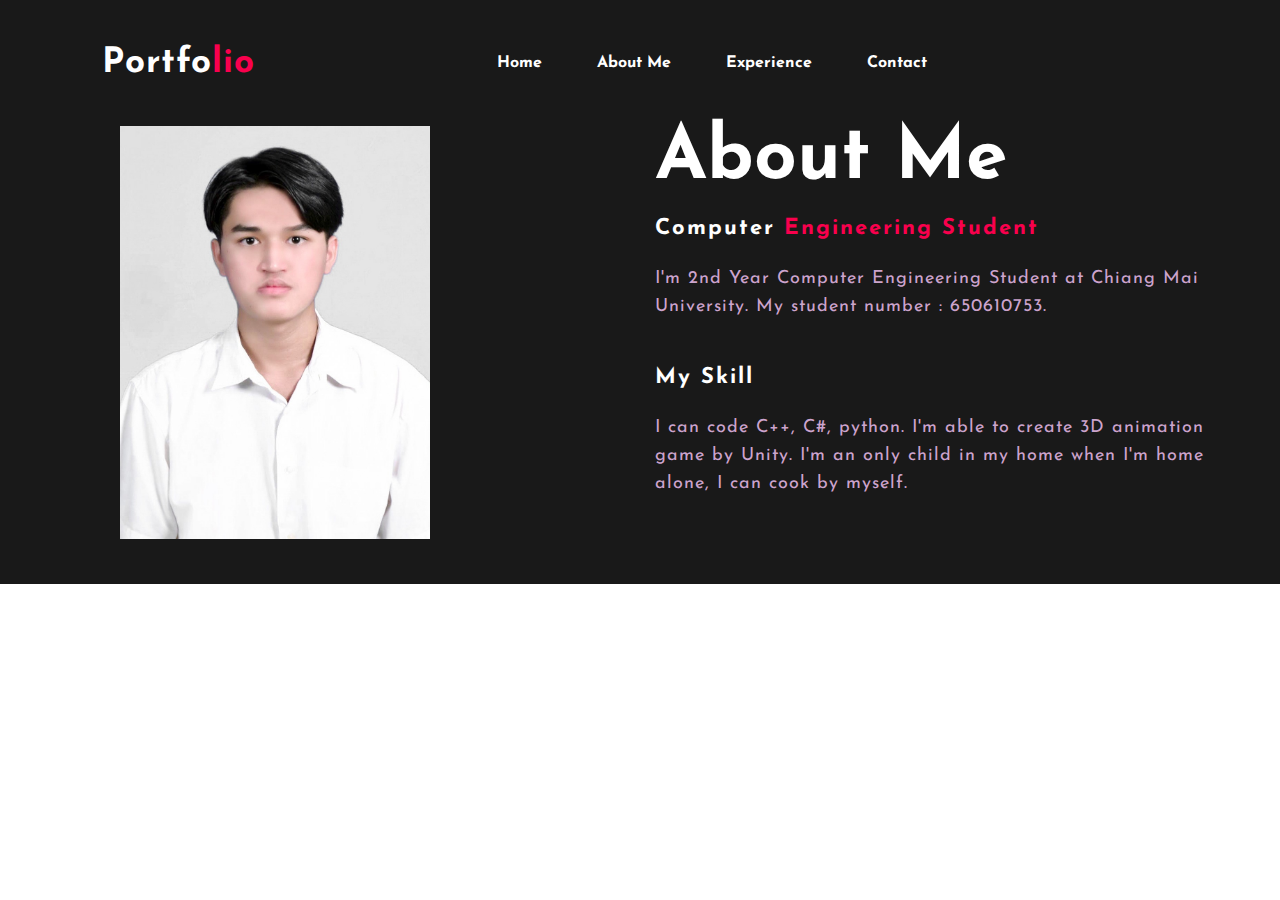
==== aboutme.html @ 45d2e599 "complete lab" ====
<!DOCTYPE html>
<html lang="en">
  <head>
    <meta charset="UTF-8" />
    <meta name="viewport" content="width=device-width, initial-scale=1.0" />
    <link rel="stylesheet" href="style.css" />
    <title>My Portfolio</title>

    <link rel="preconnect" href="https://fonts.gstatic.com" />
    <link
      href="https://fonts.googleapis.com/css2?family=Josefin+Sans:ital,wght@0,100;0
    ,200;0,300;0,400;0,500;0,600;0,700;1,100;1,200;1,300;1,400;1,500;1,600;1,700&displa
    y=swap"
      rel="stylesheet"
    />

    <link
      rel="stylesheet"
      href="https://cdnjs.cloudflare.com/ajax/libs/font-awesome/5.15.3/css/all.min.css"
      integrity="sha512-iBBXm8fW90+nuLcSKlbmrPcLa0OT92xO1BIsZ+ywDWZCvqsWgccV3gFoRBv0z+8dLJgyAHIhR35VZc2oM/gI1w=="
      crossorigin="anonymous"
      referrerpolicy="no-referrer"
    />
  </head>
  <body>
    <div class="headweb">
      <nav>
        <h2 class="logo">Portfo<span>lio</span></h2>
        <ul>
          <li><a href="index.html">Home</a></li>
          <li><a href="aboutme.html">About Me</a></li>
          <li><a href="experience.html">Experience</a></li>
          <li><a href="contract.html">Contact</a></li>
        </ul>
        <p style="color: #191919">_</p>
      </nav>
    </div>
    <div class="about">
      <div class="main">
        <img
          src="/image/profileb.jpg"
          width="350px"
          style="margin-right: auto; display: block"
        />
        <div class="about-text">
          <h2>About Me</h2>
          <h5>Computer <span>Engineering Student</span></h5>
          <p>
            I'm 2nd Year Computer Engineering Student at Chiang Mai University.
            My student number : 650610753.
          </p>
          <h5>My Skill</h5>
          <p>
            I can code C++, C#, python. I'm able to create 3D animation game by
            Unity. I'm an only child in my home when I'm home alone, I can cook
            by myself.
          </p>
        </div>
      </div>
    </div>
  </body>
</html>
---- style.css ----
* {
  padding: 0;
  margin: 0;
  font-family: "Josefin Sans", sans-serif;
  box-sizing: border-box;
}

.nemo {
  height: 100vh;
  width: 100%;
  background-image: url(../image/S__22020100.jpg);
  background-size: cover;
  background-position: center;
}

nav {
  display: flex;
  align-items: center;
  justify-content: space-between;
  padding-top: 45px;
  padding-left: 8%;
  padding-right: 8%;
}

.logo {
  color: white;
  font-size: 35px;
  letter-spacing: 1px;
  cursor: pointer;
}

span {
  color: #f9004d;
}

nav ul li {
  list-style-type: none;
  display: inline-block;
  padding: 10px 25px;
}

nav ul li a {
  color: white;
  text-decoration: none;
  font-weight: bold;
  text-transform: capitalize;
}

nav ul li a:hover {
  color: #f9004d;
  transition: 0.4s;
}

.content {
  position: absolute;
  top: 50%;
  left: 8%;
  transform: translateY(-50%);
}

h1 {
  color: white;
  margin: 20px 0px 20px;
  font-size: 45px;
}
h3 {
  color: white;
  font-size: 15px;
  margin-bottom: 50px;
}
h4 {
  color: #fcfc;
  letter-spacing: 2px;
  font-size: 20px;
}
.headweb {
  width: 100%;
  background-color: #191919;
}

.about {
  width: 100%;
  background-color: #191919;
}

.about img {
  padding: 45px;
  height: auto;
  width: 400px;
}

.about-text {
  width: 550px;
}

.main {
  width: 1130px;
  max-width: 95%;
  margin: 0 auto;
  display: flex;
  align-items: center;
  justify-content: space-around;
}

.about-text h2 {
  color: white;
  font-size: 75px;
  text-transform: capitalize;
  margin-bottom: 20px;
}
.about-text h5 {
  color: white;
  letter-spacing: 2px;
  font-size: 22px;
  margin-bottom: 25px;
  text-transform: capitalize;
}
.about-text p {
  color: #fcfc;
  letter-spacing: 1px;
  line-height: 28px;
  font-size: 18px;
  margin-bottom: 45px;
}
.contrac {
  width: 100%;
  background-color: #191919;
}

.experience {
  width: 100%;
  background-color: #191919;
}

.title {
  padding: 30px;
  color: white;
  font-size: 45px;
  text-align: center;
  text-transform: capitalize;
  margin-bottom: 45px;
}
.contentexper1 img {
  padding: 45px;
  height: auto;
  width: 600px;
}

.contentexper1-text {
  width: 550px;
}

.contentexper1 {
  width: 1130px;
  max-width: 95%;
  padding-left: 8%;
  margin: auto 0;
  display: flex;
  align-items: center;
  justify-content: space-around;
}

.contentexper1 h2 {
  color: white;
  font-size: 75px;
  text-transform: capitalize;
  margin-bottom: 20px;
}
.contentexper1 h5 {
  color: white;
  letter-spacing: 2px;
  font-size: 22px;
  margin-bottom: 25px;
  text-transform: capitalize;
}
.contentexper1 p {
  color: #fcfc;
  letter-spacing: 1px;
  line-height: 28px;
  font-size: 18px;
  margin-bottom: 45px;
}

.contentexper22 img {
  height: auto;
  width: 350px;
}

.contentexper21 img {
  height: auto;
  width: 350px;
}

.contentexper2 {
  width: 1130px;
  max-width: 95%;
  padding-left: 8%;
  margin: auto 0;
  display: flex;
  align-items: center;
  justify-content: space-around;
}
.contentexper2-text {
  color: #fcfc;
  padding: 45px;
  letter-spacing: 1px;
  line-height: 28px;
  font-size: 18px;
  margin-bottom: 45px;
}

.headmail a {
  color: #fcfc;
}
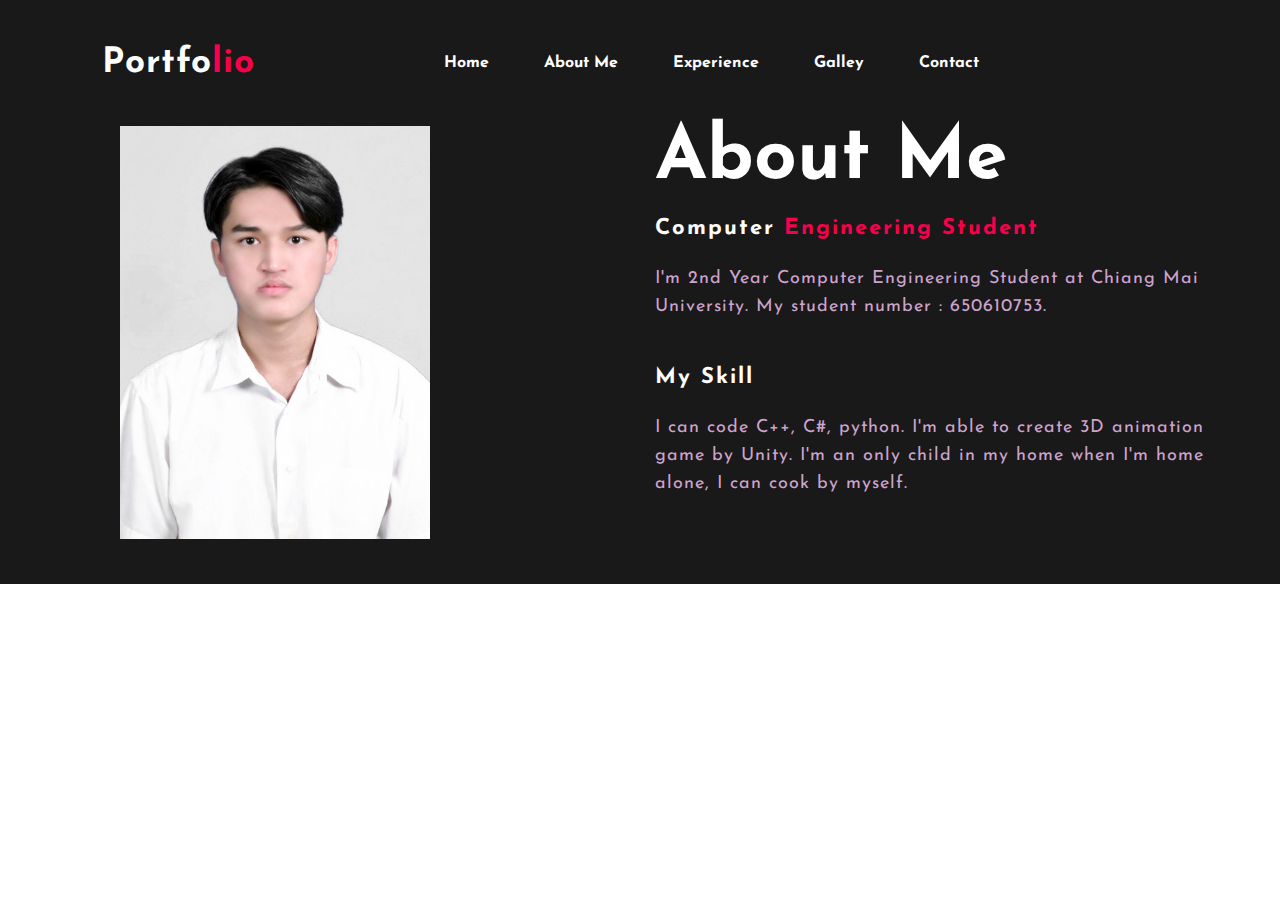
==== commit 2806e4ed: "add-page-gallery" ====
--- a/aboutme.html
+++ b/aboutme.html
@@ -30,6 +30,7 @@
           <li><a href="index.html">Home</a></li>
           <li><a href="aboutme.html">About Me</a></li>
           <li><a href="experience.html">Experience</a></li>
+          <li><a href="gallery.html">Galley</a></li>
           <li><a href="contract.html">Contact</a></li>
         </ul>
         <p style="color: #191919">_</p>
@@ -38,7 +39,7 @@
     <div class="about">
       <div class="main">
         <img
-          src="/image/profileb.jpg"
+          src="image/profileb.jpg"
           width="350px"
           style="margin-right: auto; display: block"
         />
--- a/style.css
+++ b/style.css
@@ -8,7 +8,7 @@
 .nemo {
   height: 100vh;
   width: 100%;
-  background-image: url(../image/S__22020100.jpg);
+  background-image: url(image/S__22020100.jpg);
   background-size: cover;
   background-position: center;
 }
